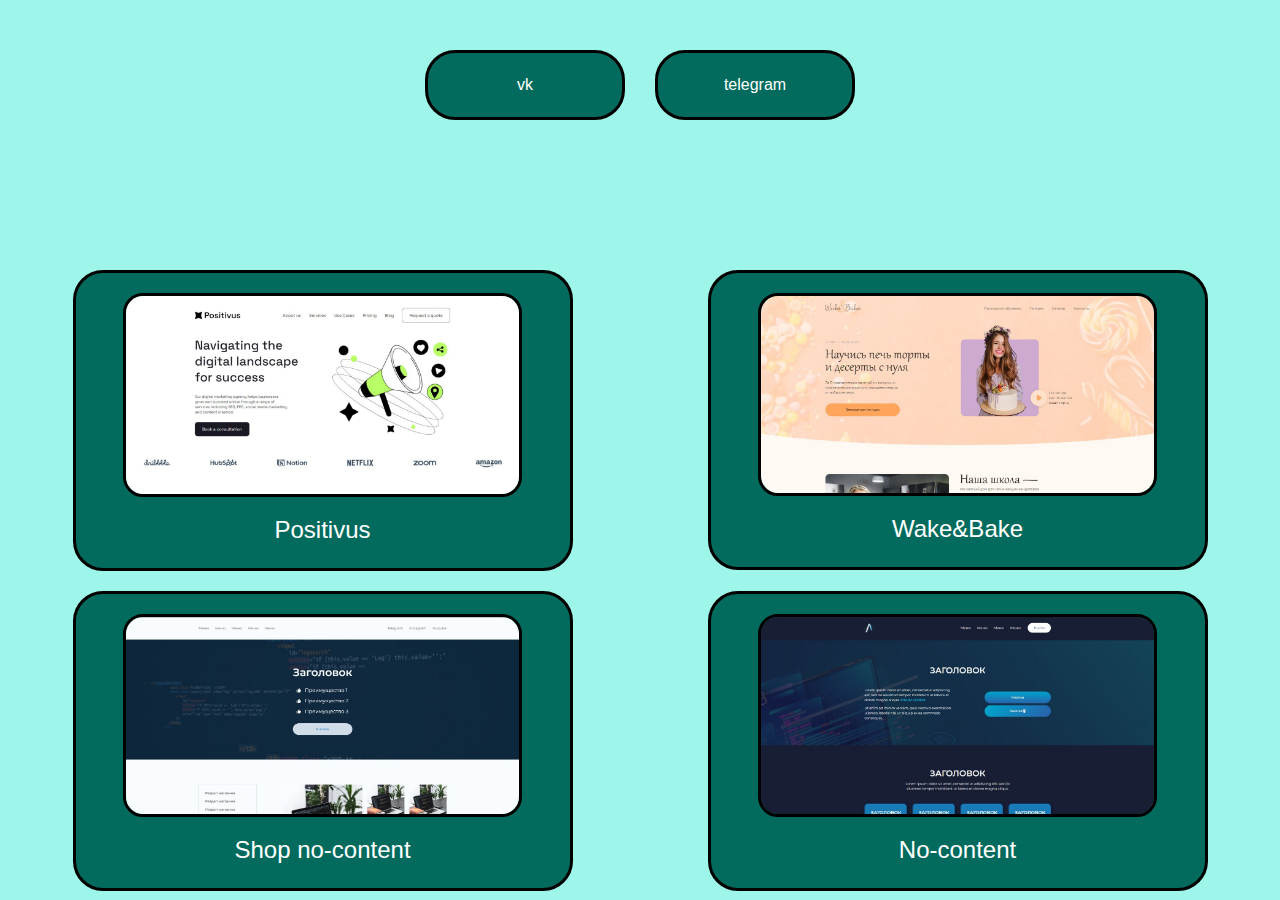
==== index.html @ 354948b4 "Add files via upload" ====
<!DOCTYPE html>
<html lang="ru">

<head>
    <meta charset="UTF-8">
    <meta http-equiv="X-UA-Compatible" content="IE=edge">
    <meta name="viewport" content="width=device-width, initial-scale=1.0">
    <title>Название</title>
    <link href="css/style.css" rel="stylesheet">
</head>

<body class="body">
    <div class="wrapper">
        <header class="header">
            <div class="container">
                <nav class="nav">
                    <ul class="nav__list">
                        <li class="nav__item ">
                            <a href="https://vk.com/gadzidiildo" target="_blank" class="nav__link button">
                                vk
                            </a>
                        </li>
                        <li class="nav__item ">
                            <a href="https://t.me/Gadzzzila" target="_blank" class="nav__link button">
                                telegram
                            </a>
                        </li>
                    </ul>
                </nav>
            </div>
        </header>

        <main class="main">
            <section class="work">
                <div class="container">
                    <ul class="work__list">
                        <li class="work__item">
                            <a href="work/ПОЗИТИВ/index.html" target="_blank" class="work__link">
                                <img src="img/work/positivus.jpg" alt="">
                                <h1 class="work__comments">
                                    Positivus
                                </h1>
                            </a>
                        </li>
                        <li class="work__item">
                            <a href="work/homework-8/index.html" target="_blank" class="work__link">
                                <img src="img/work/wake&bake.jpg" alt="">
                                <h1 class="work__comments">
                                    Wake&Bake
                                </h1>
                            </a>
                        </li>
                        <li class="work__item">
                            <a href="work/homework-6/index.html" target="_blank" class="work__link">
                                <img src="img/work/shop.jpg" alt="">
                                <h1 class="work__comments">
                                    Shop no-content
                                </h1>
                            </a>
                        </li>
                        <li class="work__item">
                            <a href="work/homework-5/index.html" target="_blank" class="work__link">
                                <img src="img/work/no-content.jpg" alt="">
                                <h1 class="work__comments">
                                    No-content
                                </h1>
                            </a>
                        </li>
                    </ul>
                </div>
            </section>
        </main>

        <footer class="footer">
            <div class="container">

            </div>
        </footer>
    </div>


    <script src="js/main.js"></script>
</body>

</html>
---- css/style.css ----
@import "fonts.css";
@import "reset.css";
@import "global.css";

@import "header.css";

@import "footer.css";


.work {
}
.work__list {
    display: grid;
    grid-template-columns: repeat(2, 1fr);
    gap: 20px;
    justify-items: center;
}
.work__item {
}
.work__link {
    display: flex;
    flex-direction: column;
    align-items: center;
    justify-content: center;
    gap: 15px;
    width: 500px;
    height: auto;
    min-height: 250px;
    background: #026b5d;
    border: 3px solid #000;
    border-radius: 30px;
    padding: 20px;
}

.work__prev {
    display: flex;
    justify-content: center;
    padding: 20px;
}

.work__link img{
    border-radius: 20px;
    max-width: 400px;
    border: 3px solid #000;
}
.work__comments {
    font-weight: 500;
    font-size: 24px;
}






/* ===================================================================== */
/* ============================= MEDIA ======================================== */
/* ===================================================================== */

@media (max-width: 1200px) {
}
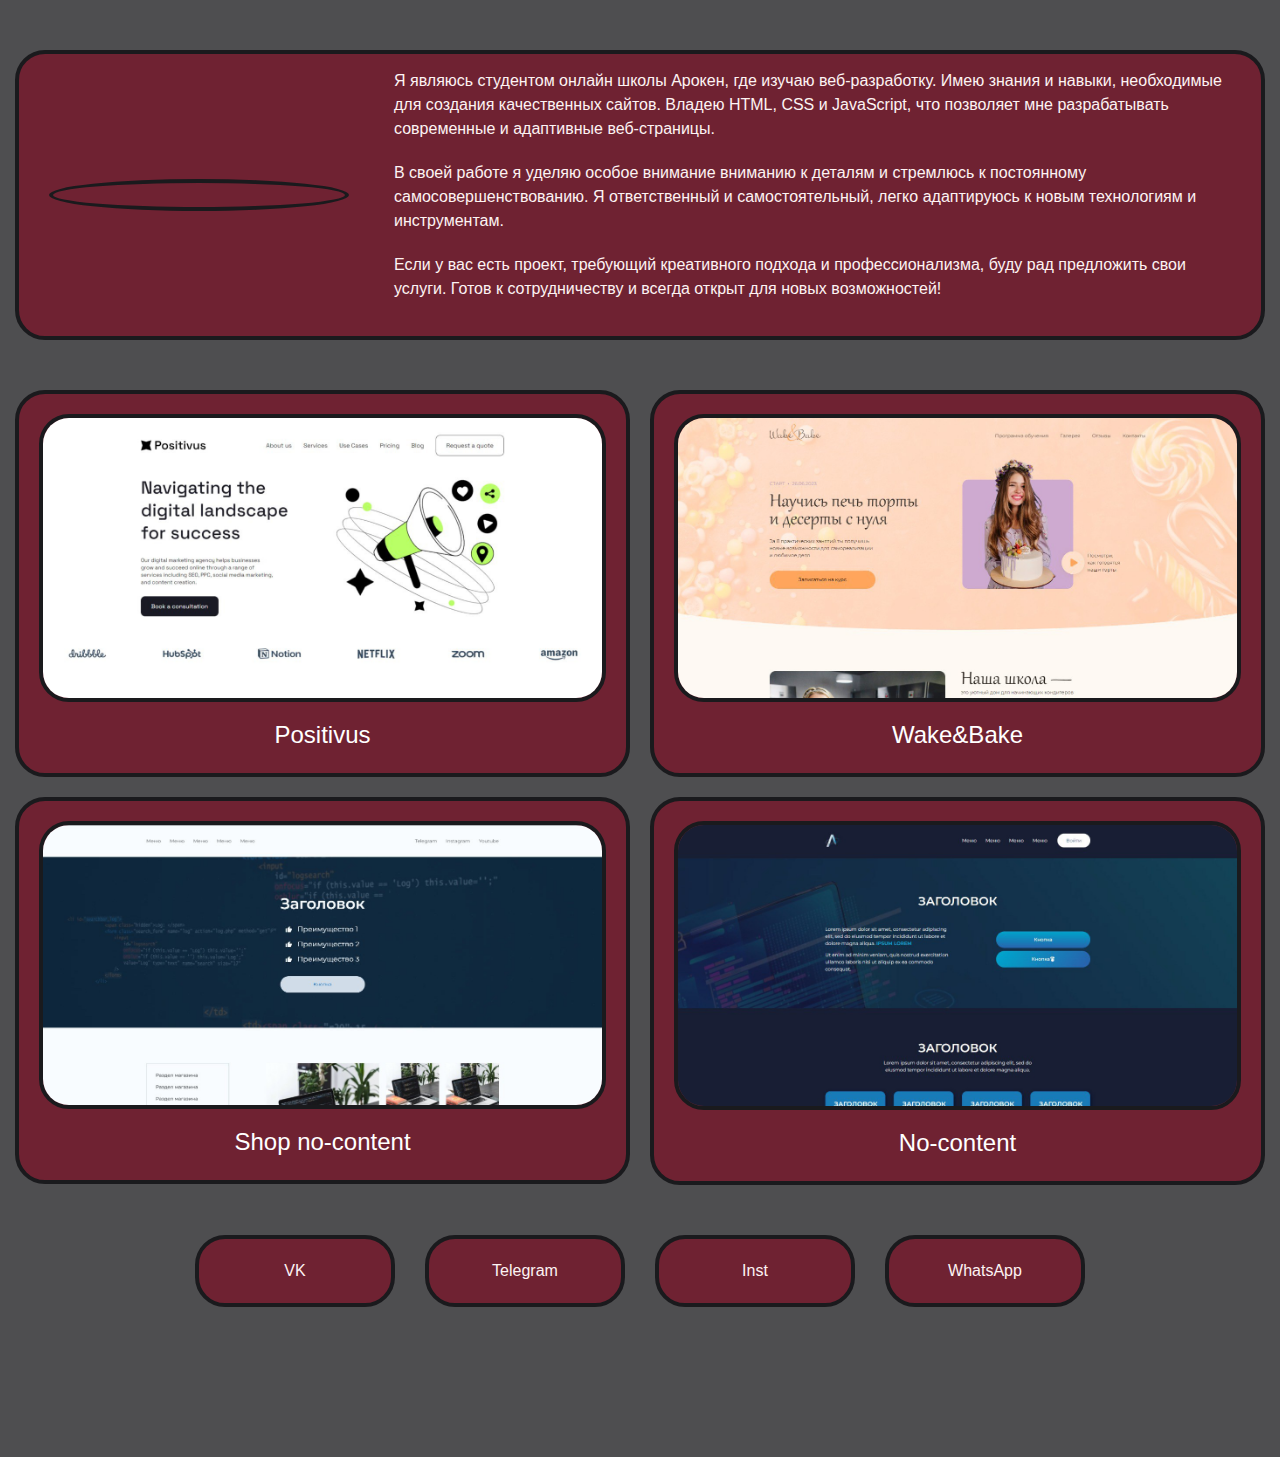
==== commit fc5c3841: "Add files via upload" ====
--- a/index.html
+++ b/index.html
@@ -13,20 +13,26 @@
     <div class="wrapper">
         <header class="header">
             <div class="container">
-                <nav class="nav">
-                    <ul class="nav__list">
-                        <li class="nav__item ">
-                            <a href="https://vk.com/gadzidiildo" target="_blank" class="nav__link button">
-                                vk
-                            </a>
-                        </li>
-                        <li class="nav__item ">
-                            <a href="https://t.me/Gadzzzila" target="_blank" class="nav__link button">
-                                telegram
-                            </a>
-                        </li>
-                    </ul>
-                </nav>
+                <div class="header__about">
+                    <div class="about__avatar">
+                        <img src="img/me.jpg" alt="">
+                    </div>
+                    <div class="about__inner">
+                        <p class="about__inner-text">
+                            Я являюсь студентом онлайн школы Арокен, где изучаю веб-разработку. Имею знания и навыки,
+                            необходимые для создания качественных сайтов. Владею HTML, CSS и JavaScript, что позволяет
+                            мне разрабатывать современные и адаптивные веб-страницы.
+                        </p>
+                        <p class="about__inner-text">
+                            В своей работе я уделяю особое внимание вниманию к деталям и стремлюсь к постоянному
+                            самосовершенствованию. Я ответственный и самостоятельный, легко адаптируюсь к новым
+                            технологиям и инструментам. 
+                        </p>
+                        <p class="about__inner-text">
+                            Если у вас есть проект, требующий креативного подхода и профессионализма, буду рад предложить свои услуги. Готов к сотрудничеству и всегда открыт для новых возможностей!
+                        </p>
+                    </div>
+                </div>
             </div>
         </header>
 
@@ -35,7 +41,7 @@
                 <div class="container">
                     <ul class="work__list">
                         <li class="work__item">
-                            <a href="work/ПОЗИТИВ/index.html" target="_blank" class="work__link">
+                            <a href="ПОЗИТИВ/index.html" target="_blank" class="work__link button">
                                 <img src="img/work/positivus.jpg" alt="">
                                 <h1 class="work__comments">
                                     Positivus
@@ -43,7 +49,7 @@
                             </a>
                         </li>
                         <li class="work__item">
-                            <a href="work/homework-8/index.html" target="_blank" class="work__link">
+                            <a href="homework-8/index.html" target="_blank" class="work__link button">
                                 <img src="img/work/wake&bake.jpg" alt="">
                                 <h1 class="work__comments">
                                     Wake&Bake
@@ -51,7 +57,7 @@
                             </a>
                         </li>
                         <li class="work__item">
-                            <a href="work/homework-6/index.html" target="_blank" class="work__link">
+                            <a href="homework-6/index.html" target="_blank" class="work__link button">
                                 <img src="img/work/shop.jpg" alt="">
                                 <h1 class="work__comments">
                                     Shop no-content
@@ -59,7 +65,7 @@
                             </a>
                         </li>
                         <li class="work__item">
-                            <a href="work/homework-5/index.html" target="_blank" class="work__link">
+                            <a href="homework-5/index.html" target="_blank" class="work__link button">
                                 <img src="img/work/no-content.jpg" alt="">
                                 <h1 class="work__comments">
                                     No-content
@@ -73,7 +79,30 @@
 
         <footer class="footer">
             <div class="container">
-
+                <nav class="nav">
+                    <ul class="nav__list">
+                        <li class="nav__item ">
+                            <a href="https://vk.com/gadzidiildo" target="_blank" class="nav__link button">
+                                VK
+                            </a>
+                        </li>
+                        <li class="nav__item ">
+                            <a href="https://t.me/Gadzzzila" target="_blank" class="nav__link button">
+                                Telegram
+                            </a>
+                        </li>
+                        <li class="nav__item ">
+                            <a href="#" target="_blank" class="nav__link button no-link">
+                                Inst
+                            </a>
+                        </li>
+                        <li class="nav__item ">
+                            <a href="#" target="_blank" class="nav__link button">
+                                WhatsApp
+                            </a>
+                        </li>
+                    </ul>
+                </nav>
             </div>
         </footer>
     </div>
--- a/css/style.css
+++ b/css/style.css
@@ -13,9 +13,9 @@
     display: grid;
     grid-template-columns: repeat(2, 1fr);
     gap: 20px;
-    justify-items: center;
 }
 .work__item {
+    
 }
 .work__link {
     display: flex;
@@ -23,13 +23,15 @@
     align-items: center;
     justify-content: center;
     gap: 15px;
-    width: 500px;
+    color: #fff;
+    width: 100%;
     height: auto;
     min-height: 250px;
-    background: #026b5d;
-    border: 3px solid #000;
-    border-radius: 30px;
+    background: var(--bg-card);
+    border: var(--border);
+    border-radius: var(--border-radius);
     padding: 20px;
+    transition: var(--transition);
 }
 
 .work__prev {
@@ -39,9 +41,9 @@
 }
 
 .work__link img{
-    border-radius: 20px;
-    max-width: 400px;
-    border: 3px solid #000;
+    border-radius: var(--border-radius);
+    width: 100%;
+    border: var(--border);
 }
 .work__comments {
     font-weight: 500;
@@ -53,10 +55,23 @@
 
 
 
+
+
+
+
+
 /* ===================================================================== */
 /* ============================= MEDIA ======================================== */
 /* ===================================================================== */
 
-@media (max-width: 1200px) {
+@media (max-width: 700px) {
+    .work__list {
+        grid-template-columns: none;
+    }
+
+    .nav__list {
+        flex-direction: column;
+        align-items: center;
+    }
 }
 
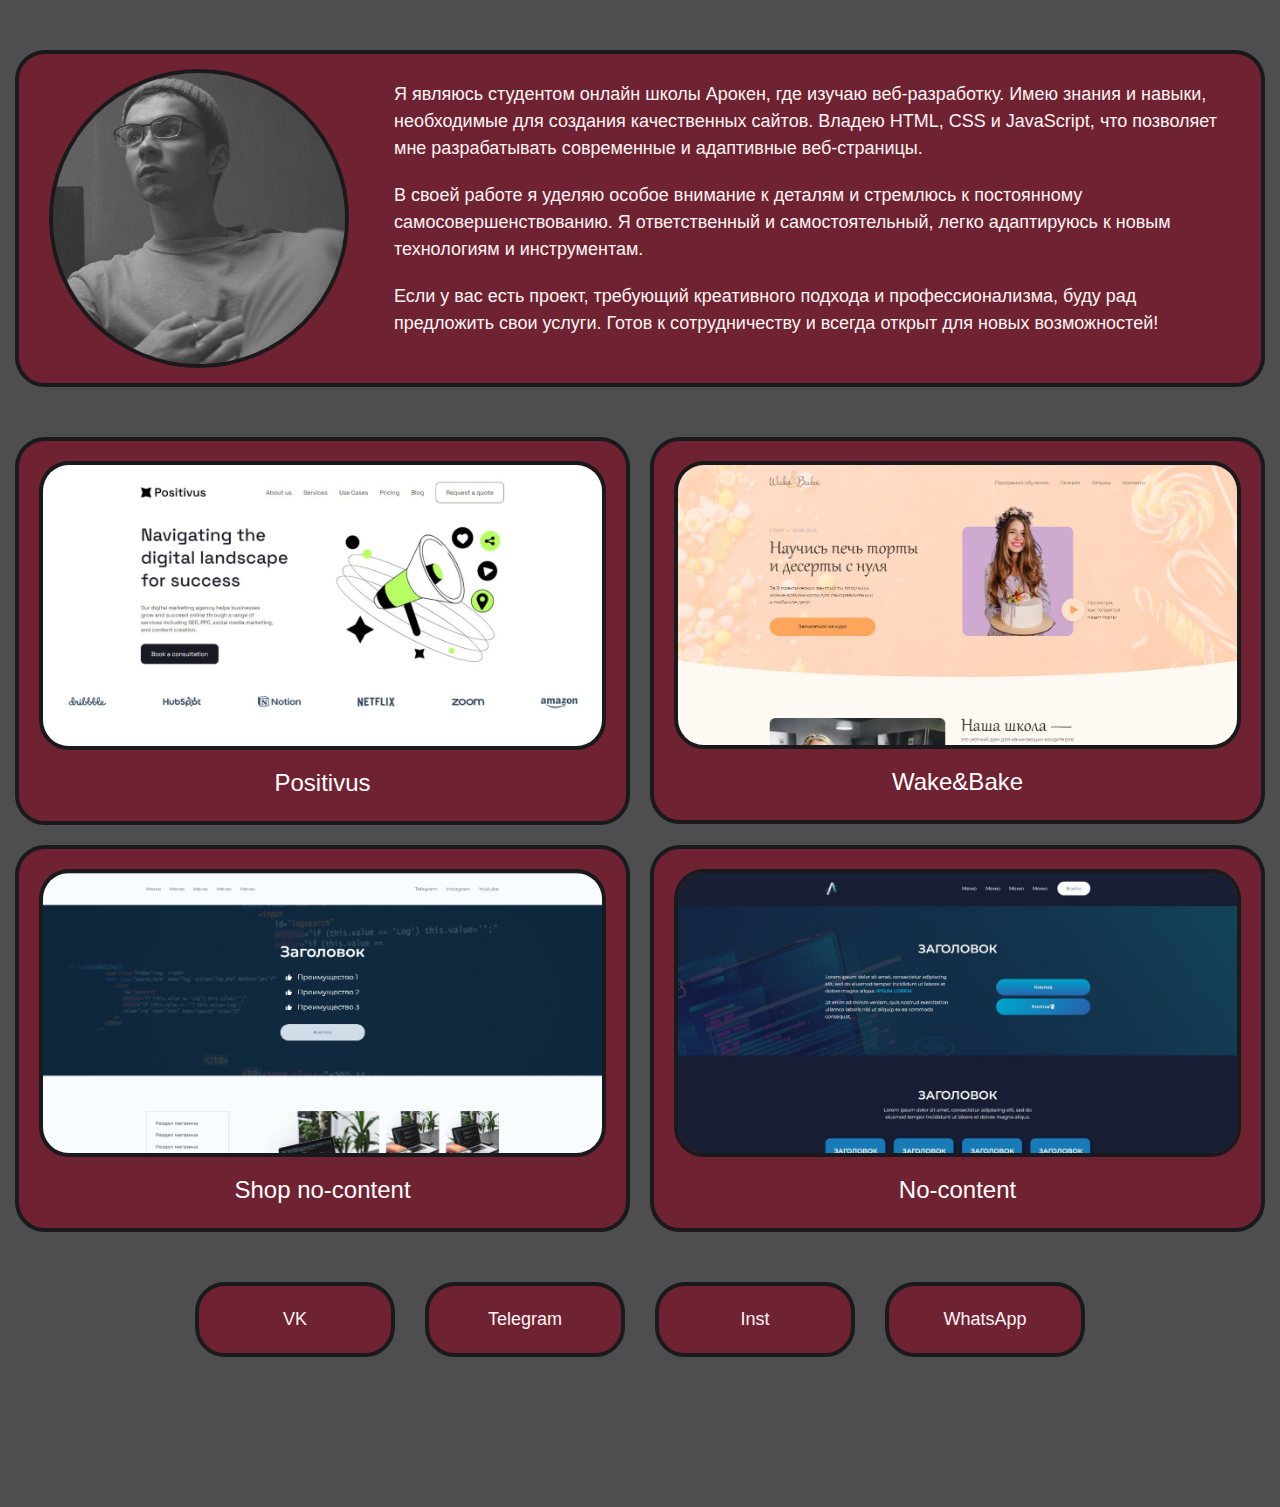
==== commit 641a3c62: "Update index.html" ====
--- a/index.html
+++ b/index.html
@@ -24,7 +24,7 @@
                             мне разрабатывать современные и адаптивные веб-страницы.
                         </p>
                         <p class="about__inner-text">
-                            В своей работе я уделяю особое внимание вниманию к деталям и стремлюсь к постоянному
+                            В своей работе я уделяю особое внимание к деталям и стремлюсь к постоянному
                             самосовершенствованию. Я ответственный и самостоятельный, легко адаптируюсь к новым
                             технологиям и инструментам. 
                         </p>
@@ -111,4 +111,4 @@
     <script src="js/main.js"></script>
 </body>
 
-</html>+</html>
--- a/css/style.css
+++ b/css/style.css
@@ -64,14 +64,39 @@
 /* ============================= MEDIA ======================================== */
 /* ===================================================================== */
 
+@media (max-width: 1000px) {
+    .nav__list {
+        flex-wrap: wrap;
+    }
+}
+
+@media (max-width: 900px) {
+    .header__about {
+        flex-direction: column;
+    }
+}
+
 @media (max-width: 700px) {
+    .body {
+        font-size: 16px;
+    }
+
     .work__list {
         grid-template-columns: none;
     }
 
-    .nav__list {
-        flex-direction: column;
-        align-items: center;
-    }
+    
 }
 
+@media (max-width: 450px) {
+    .header__about {
+        padding: 15px 20px;
+    }
+
+    .work__comments {
+        font-size: 20px;
+    }
+
+
+}
+
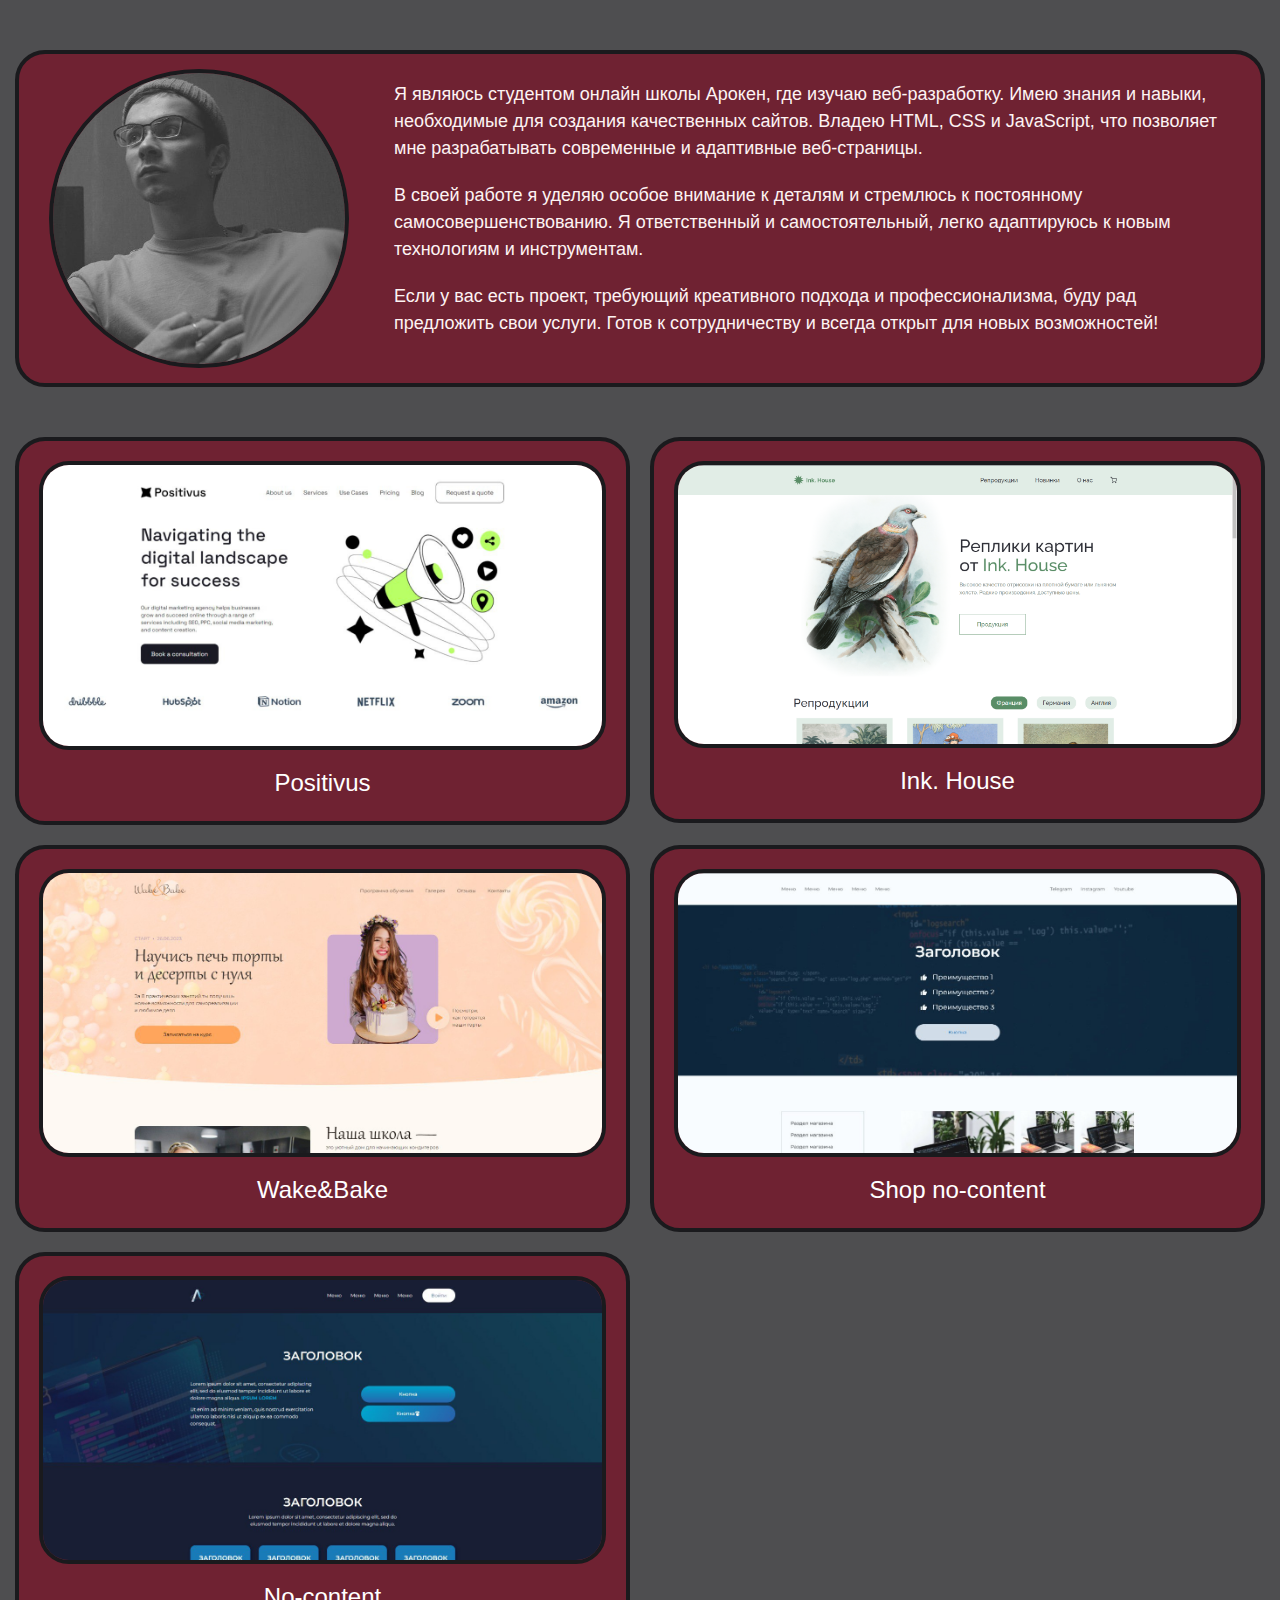
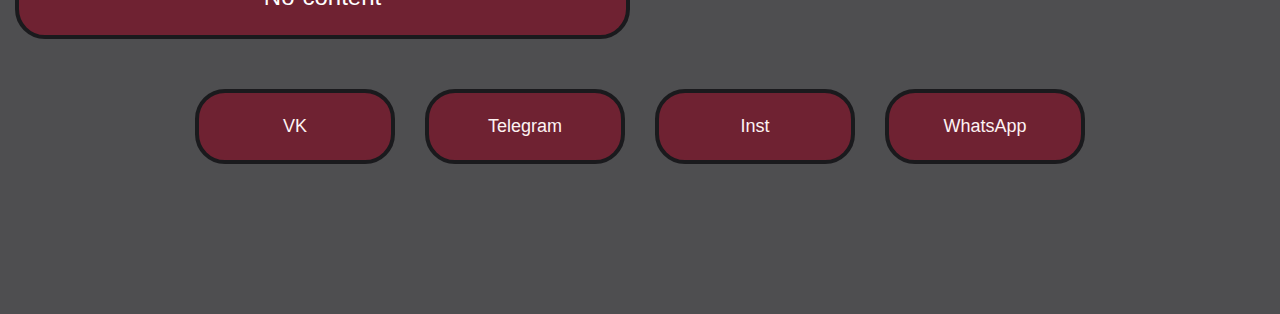
==== commit 4ddb9114: "Update index.html" ====
--- a/index.html
+++ b/index.html
@@ -45,6 +45,14 @@
                                 <img src="img/work/positivus.jpg" alt="">
                                 <h1 class="work__comments">
                                     Positivus
+                                </h1>
+                            </a>
+                        </li>
+                        <li class="work__item">
+                            <a href="Ink. House/index.html" target="_blank" class="work__link button">
+                                <img src="img/work/ink-house.jpg" alt="">
+                                <h1 class="work__comments">
+                                    Ink. House
                                 </h1>
                             </a>
                         </li>
